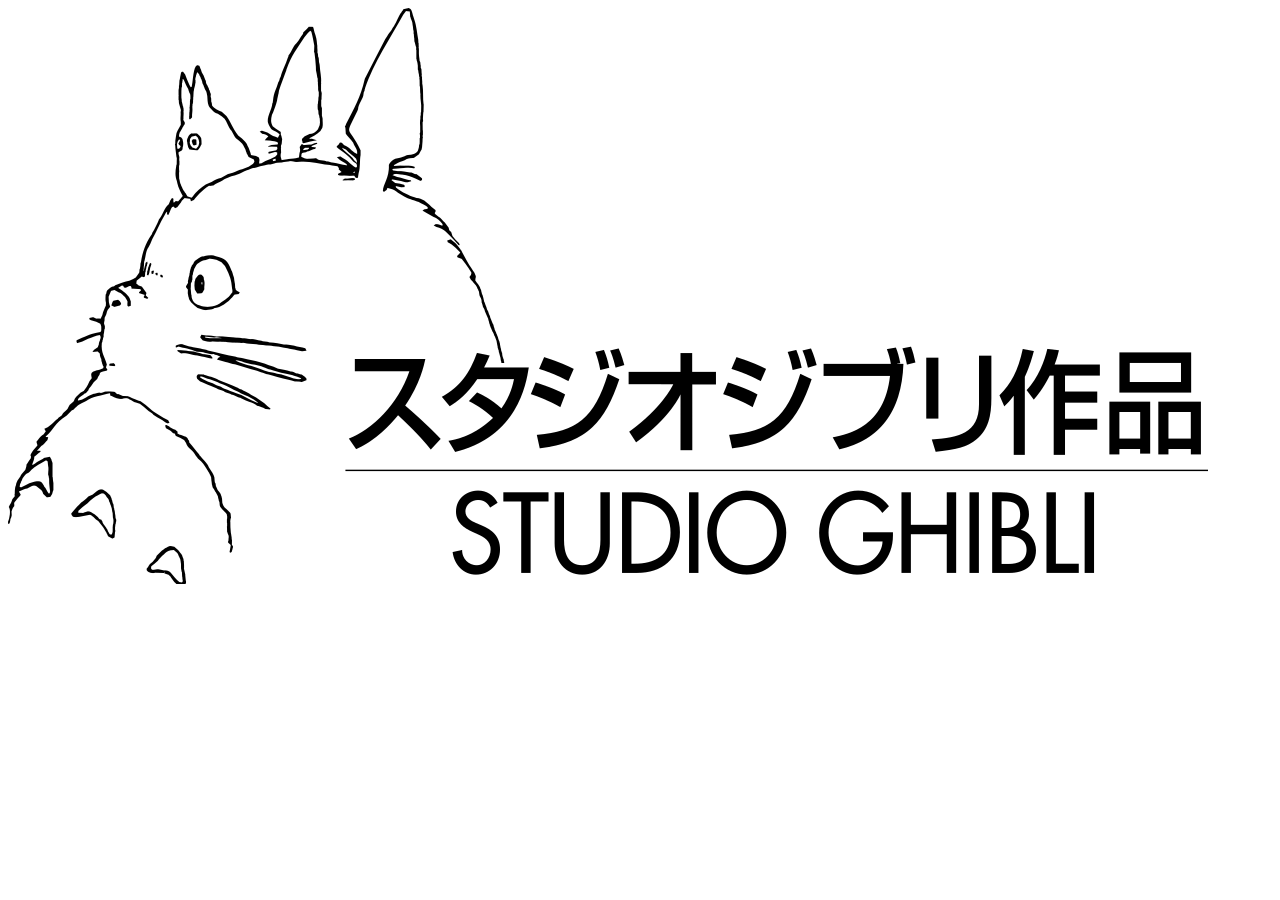
==== index.html @ fa7f5a57 "Create index.html" ====
<!DOCTYPE html>
<html lang="en">
<head>
    <meta charset="UTF-8">
    <meta name="viewport" content="width=device-width, initial-scale=1.0">
    <title>Document</title>
    <link rel="stylesheet" href="style.css">
    <link rel="preconnect" href="https://fonts.gstatic.com">
<link href="https://fonts.googleapis.com/css2?family=Poppins&display=swap" rel="stylesheet">
</head>
<body>
    <img src="/img/1200px-Studio_Ghibli_logo.svg.png" alt="ghiblilogo">
    <div class="container"></div>
    <script src="script.js"></script>
</body>
</html>
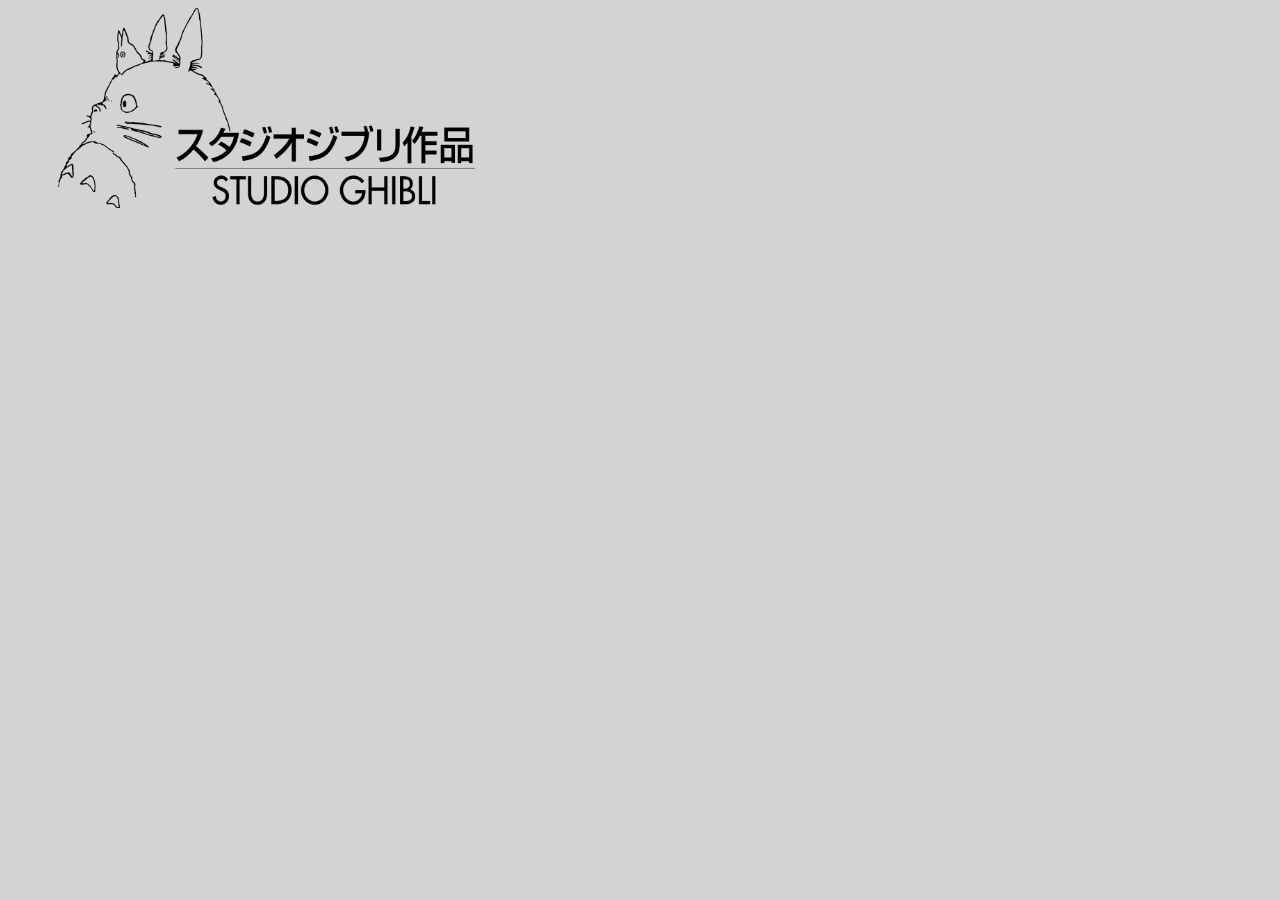
==== commit c17653f9: "Update index.html" ====
--- a/index.html
+++ b/index.html
@@ -11,6 +11,8 @@
 <body>
     <img src="/img/1200px-Studio_Ghibli_logo.svg.png" alt="ghiblilogo">
     <div class="container"></div>
-    <script src="script.js"></script>
+    <div class="details"></div>
 </body>
+<script src="script.js"></script>
+<script src="/contact.js"></script>
 </html>--- a/style.css
+++ b/style.css
@@ -0,0 +1,26 @@
+body{
+    background-color: lightgrey;
+}
+
+
+  .container {
+      padding: 20px;
+  }
+  
+  a {
+     color: black;
+     text-decoration: none;
+  }
+
+  ul {
+    font-family: 'Poppins', sans-serif;
+        background: white;
+        border-radius: 12px;
+        padding: 20px;
+  }
+  
+  img {
+      padding-left: 50px;
+        width: auto;
+        height: 200px;
+  }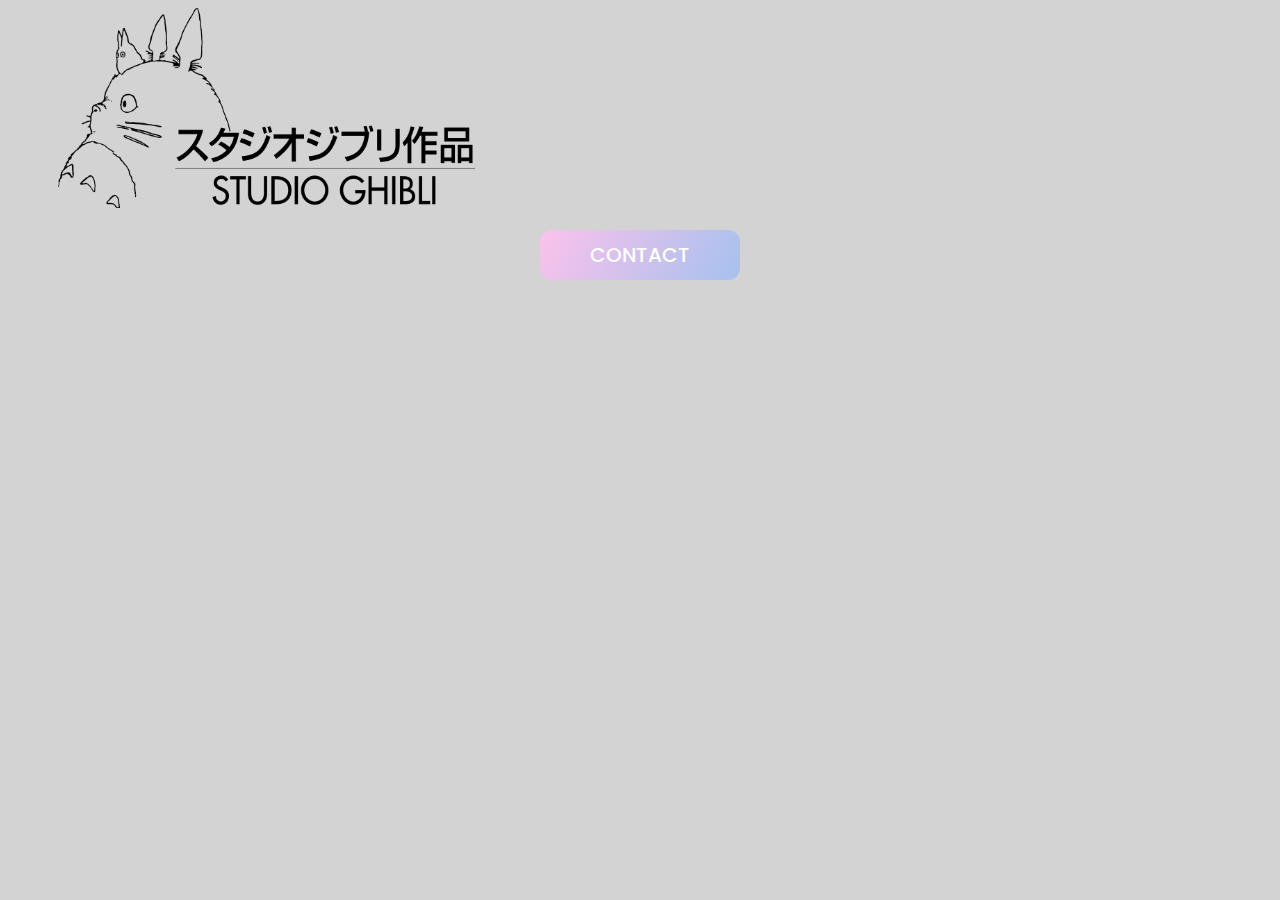
==== commit 9997571c: "Update index.html" ====
--- a/index.html
+++ b/index.html
@@ -4,15 +4,19 @@
     <meta charset="UTF-8">
     <meta name="viewport" content="width=device-width, initial-scale=1.0">
     <title>Document</title>
-    <link rel="stylesheet" href="style.css">
+    <link rel="stylesheet" href="/css/style.css">
     <link rel="preconnect" href="https://fonts.gstatic.com">
 <link href="https://fonts.googleapis.com/css2?family=Poppins&display=swap" rel="stylesheet">
 </head>
 <body>
+    
     <img src="/img/1200px-Studio_Ghibli_logo.svg.png" alt="ghiblilogo">
-    <div class="container"></div>
+    
+    <div class="container">
     <div class="details"></div>
+    </div>
+    <div class="button"><a href="contact.html"><button>CONTACT</button> </a></div>
 </body>
 <script src="script.js"></script>
-<script src="/contact.js"></script>
+
 </html>--- a/css/style.css
+++ b/css/style.css
@@ -0,0 +1,90 @@
+body{
+  background-color: lightgrey;
+}
+
+  .container {
+    display: grid;
+    grid-template-columns: 1fr 1fr 1fr;
+  }
+  
+a button {
+  display: flex;
+  justify-content: center;
+  font-family: 'Poppins', sans-serif;
+  border: none;
+  text-decoration: none;
+  width: 200px;
+  padding: 10px;
+  margin: auto;
+  margin-bottom: 100px;
+  background-image: linear-gradient(120deg, #fbc2eb 0%, #a6c1ee 100%);
+  color: white;
+  border-radius: 12px;
+  font-size: 20px;
+  font-weight: 500;
+}
+
+a button:hover {
+    background-image: linear-gradient(120deg, #fbc2eb 0%, #a6c1ee 100%);
+}
+
+a {
+  color: black;
+  text-decoration: none;
+  padding-left: 50px;
+}
+
+ul {
+  font-family: 'Poppins', sans-serif;
+  background: white;
+  border-radius: 12px;
+  padding: 20px;
+        
+}
+  
+img {
+  padding-left: 50px;
+  width: auto;
+  height: 200px;
+  }
+
+  .headline {
+    display: flex;
+    justify-content: center;
+    margin-bottom: 10px;
+  }
+
+  #signup {
+    font-family: 'Poppins', sans-serif; 
+    width: 500px;
+    height: 400px;
+    background-color: rgb(189, 188, 188);
+    border-radius: 20px;
+    margin: 50px auto;
+  }
+  
+form > div { 
+  
+  margin: 1px 10px 15px 10px; 
+  }
+
+label { 
+  display: inline-block; width: 100px; text-align: right; }
+input[type=submit] {
+  margin-left: 105px;
+  font-family: 'Poppins', sans-serif;
+}
+
+.loading-icon {
+  border: 20px solid #ffffff; 
+  border-top: 20px solid #8a8a8a; 
+  border-radius: 50%;
+  width: 90px;
+  height: 90px;
+  animation: spin 2s linear infinite;
+}
+
+@keyframes spin {
+  0% { transform: rotate(0deg); }
+  100% { transform: rotate(360deg); }
+}
